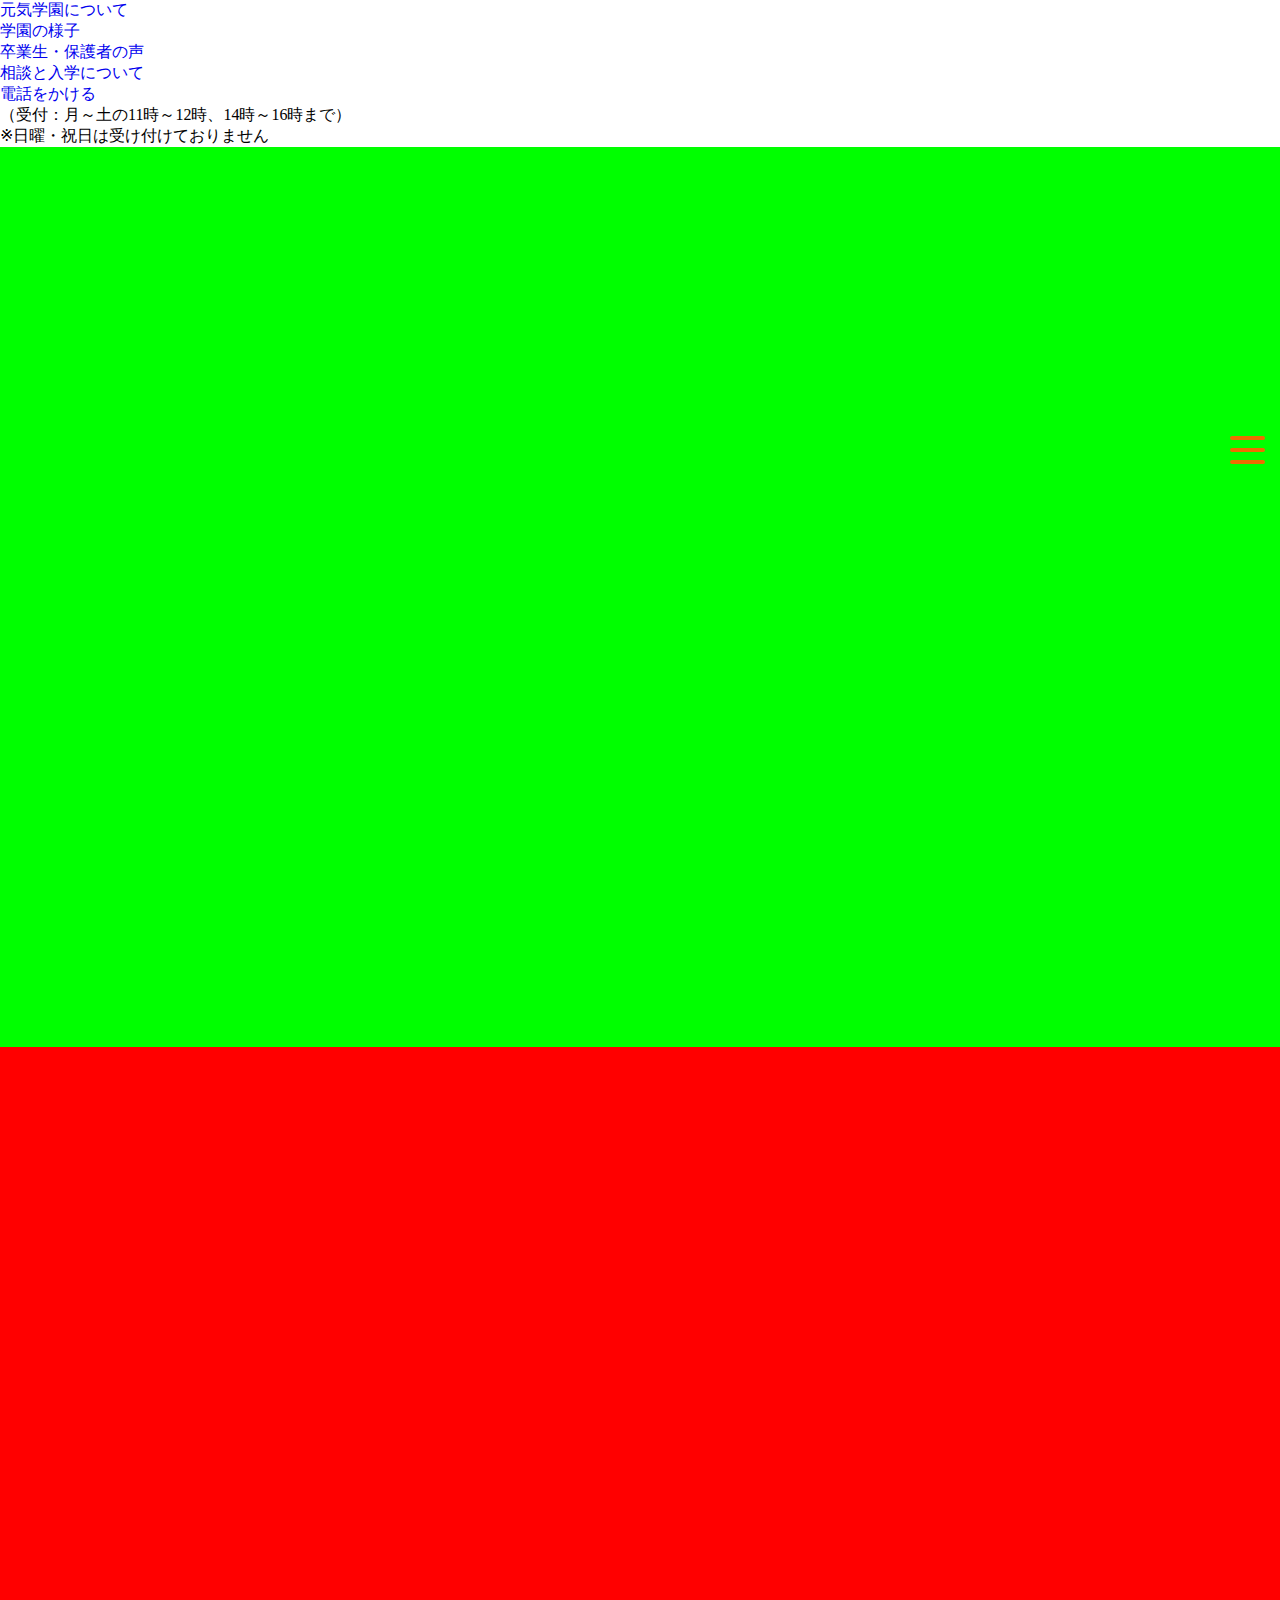
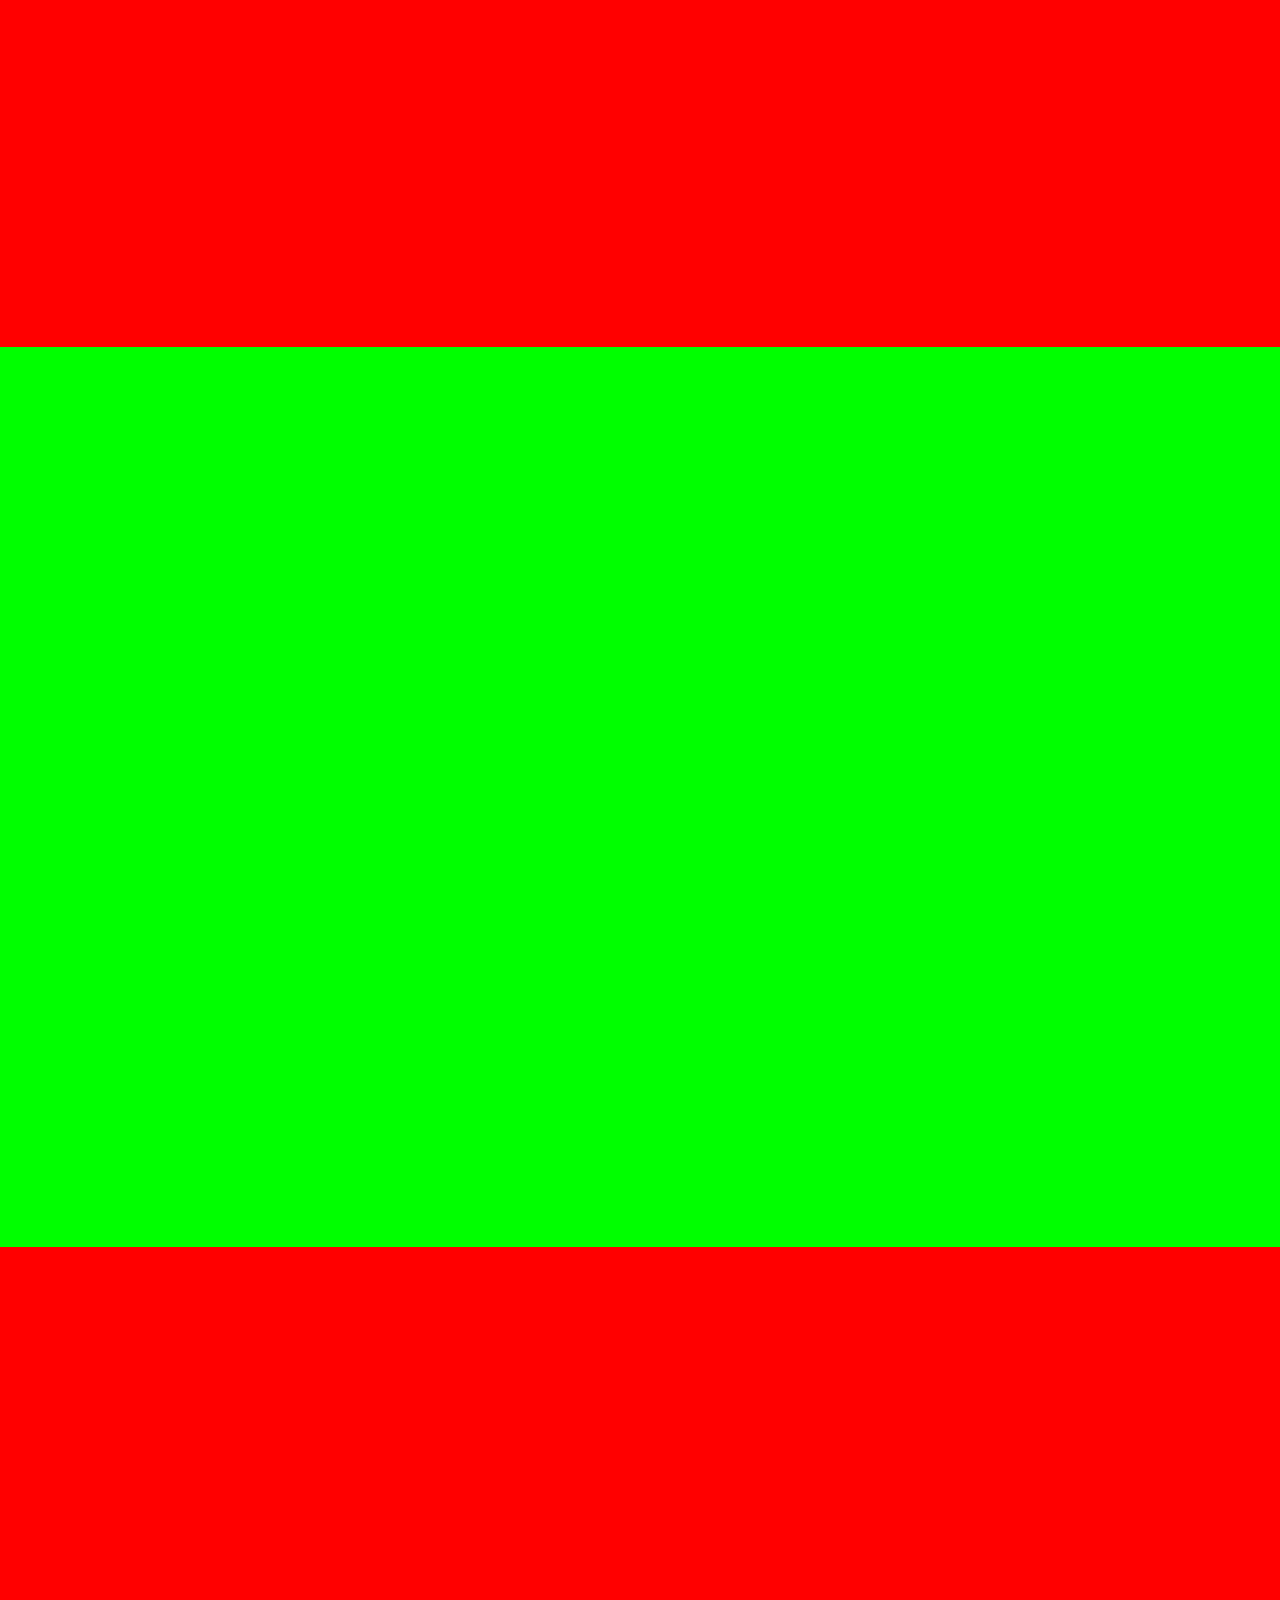
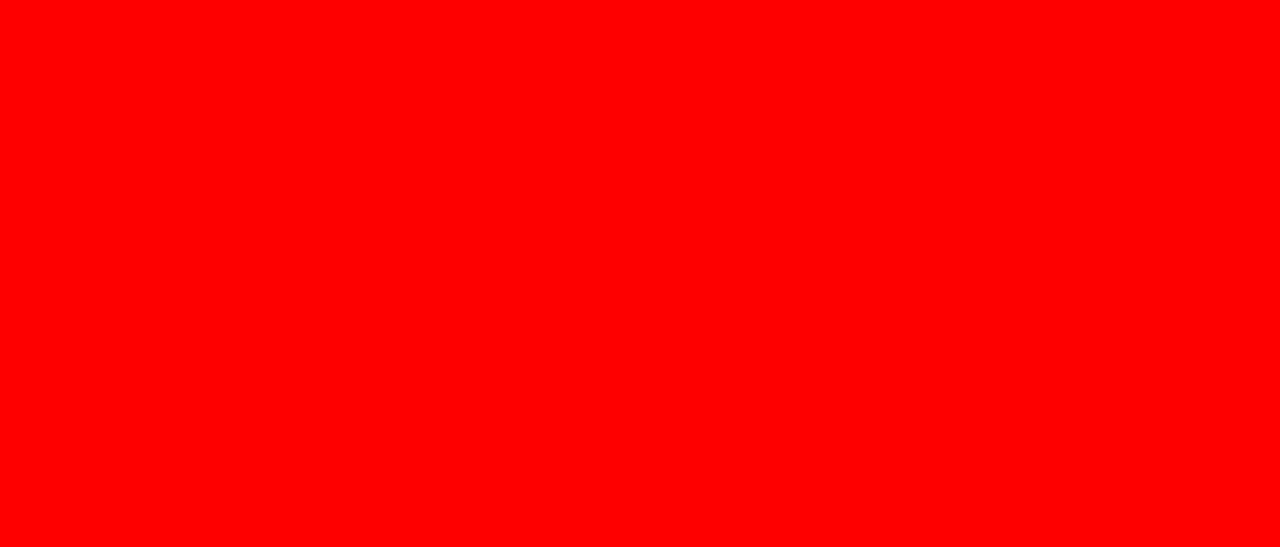
==== index-s.html @ 5c649ad0 "code changes" ====
<!DOCTYPE html>
<html>
<head>
	<title>Website Title</title>
	<meta charset="UTF-8">
	<meta name="viewport" content="width=device-width, initial-scale=1.0">
	<link rel="stylesheet" type="text/css" href="css/style-s.css">
	<link rel="stylesheet" type="text/css" href="css/style.css">
	<link rel="stylesheet" type="text/css" href="css/responsive.css">
	<link rel="icon" href="images/favicon.png">
</head>
<body>
	<div class="loader-wrapper"><div class="loader"></div></div>
	<header class="site_header">
		<a href="javascript:void(0);" class="navbar_toggler" type="button" data-toggle="collapse" data-target="#collapsibleNavbar">
			<div class="navbar_toggler_inner"></div>
		</a>
		<nav class="custom_navbar">
			<ul>
				<li>
					<a href="about.html">元気学園について</a>
				</li>
				<li>
					<a href="introduction.html">学園の様子</a>
				</li>
				<li>
					<a href="graduates.html">卒業生・保護者の声</a>
				</li>
				<li>
					<a href="consultation.html">相談と入学について</a>
				</li>
			</ul>
			<div class="header_contact_details">
				<a class="gradient_blue_btn" href="#"><i class="fas fa-phone-alt"></i>電話をかける</a>
				<p>（受付：月～土の11時～12時、14時～16時まで）<br>
				※日曜・祝日は受け付けておりません</p>
			</div>
		</nav>
	</header>
	<!-- demo section with on scroll animation start -->
	<section class="io fade" style="min-height: 100vh; background-color: #00ff00"></section>
	<section class="io fade upS" style="min-height: 100vh; background-color: #ff0000"></section>
	<section class="io fade" style="min-height: 100vh; background-color: #00ff00"></section>
	<section class="io fade upS" style="min-height: 100vh; background-color: #ff0000"></section>
	<!-- demo section with on scroll animation end -->
	<footer></footer>
	<div class="pagetop" style=""><a href="javascript:void(0)"><i class="fas fa-chevron-up"></i></a></div>
	<script src="js/jquery.min.js"></script>
	<script src="js/fonts-awesome-5.js"></script>
	<script src="js/intersection-observer-polyfill.js"></script>
	<script src="js/custom.js"></script>
</body>
</html>
---- css/style-s.css ----
/*fonts css start*/

/*fonts css end*/

/*common css start*/
*{
    box-sizing: border-box;
    margin: 0px;
    padding: 0px;
}
body, h1, h2, h3, h4, h5, h6, ul, li, p, a, span{
    margin: 0px;
    padding: 0px;
}
body {
    -webkit-font-smoothing: antialiased;
    -moz-font-smoothing: antialiased;
    -font-smoothing: antialiased;
    /*font-family: 'Noto Sans JP', sans-serif;*/
}
body.no_scroll {
    overflow: hidden;
}
a, button, input[type=submit], select{
    cursor: pointer;
}
a, a:hover, a:focus, 
button, button:hover, button:focus,
input, input:hover, input:focus, 
textarea, textarea:hover, textarea:focus,
select, select:hover, select:focus{
    outline: 0;
    box-shadow: none;
    text-decoration: none;
}
ul, ol, li{
    list-style: none;
}
img{
    max-width: 100%;
    display: block;
}
/*common css end*/

/*commmon grid css start*/
.custom_container {
    max-width: 1240px;
    padding: 0px 20px;
    margin: 0px auto;
}
.custom_row {
    display: -ms-flexbox;
    display: flex;
    -ms-flex-wrap: wrap;
    flex-wrap: wrap;
    margin: 0px -20px;
}
.custom_row_reverse {
    -ms-flex-direction: row-reverse;
    flex-direction: row-reverse;
}
.custom_col_4 {
    -ms-flex: 0 0 33.33%;
    flex: 0 0 33.33%;
    max-width: 33.33%;
    padding: 0 20px;
}
.custom_col_6 {
    -ms-flex: 0 0 50%;
    flex: 0 0 50%;
    max-width: 50%;
    padding: 0 20px;
}
.custom_col_8 {
    -ms-flex: 0 0 66.67%;
    flex: 0 0 66.67%;
    max-width: 66.67%;
    padding: 0 20px;
}
.custom_col_12 {
    -ms-flex: 0 0 100%;
    flex: 0 0 100%;
    max-width: 100%;
    padding: 0 20px;
}
/*commmon grid css end*/

/*header section css start*/
.navbar_toggler {
    padding: 0;
    height: 35px;
    width: 35px;
    border: none;
    outline: none !important;
    background-color: transparent;
    border-radius: 5px;
    position: absolute;
    top: 0;
    bottom: 0;
    margin: auto;
    right: 15px;
    z-index: 9999;
}
.navbar_toggler .navbar_toggler_inner,
.navbar_toggler .navbar_toggler_inner:after,
.navbar_toggler .navbar_toggler_inner:before {
    width: 35px;
    height: 4px;
    transition-timing-function: ease;
    transition-duration: 0.3s;
    transition-property: transform;
    border-radius: 4px;
    background-color: #ed6d00;
    position: absolute;
    left: 0;
    right: 0;
}
.navbar_toggler .navbar_toggler_inner{
    transition: top 75ms ease 0.12s,transform 75ms cubic-bezier(.55,.055,.675,.19);
    top: 0;
    bottom: 0;
    margin: auto;
}
.navbar_toggler .navbar_toggler_inner:after,
.navbar_toggler .navbar_toggler_inner:before {
    display: block;
    content: "";
}
.navbar_toggler .navbar_toggler_inner:before {
    transition: top 75ms ease 0.12s,opacity 75ms ease;
    top: -12px;
}
.navbar_toggler .navbar_toggler_inner:after {
    transition: bottom 75ms ease 0.12s,transform 75ms cubic-bezier(.55,.055,.675,.19);
    bottom: -12px;
}
.navbar_toggler.open_menu .navbar_toggler_inner {
    transition: top 75ms ease,transform 75ms cubic-bezier(.215,.61,.355,1) 0.12s;
    transform: rotate(45deg);
    top: 0;
}
.navbar_toggler.open_menu .navbar_toggler_inner:before {
    top: 0;
    transition: top 75ms ease,opacity 75ms ease 0.12s;
    opacity: 0;
}
.navbar_toggler.open_menu .navbar_toggler_inner:after {
    bottom: 0;
    transition: bottom 75ms ease,transform 75ms cubic-bezier(.215,.61,.355,1) 0.12s;
    transform: rotate(-90deg);
}
/*header section css end*/
---- css/style.css ----
/*fonts css start*/

/*fonts css end*/

/*common css start*/
*{
    box-sizing: border-box;
    margin: 0px;
    padding: 0px;
}
body, h1, h2, h3, h4, h5, h6, ul, li, p, a, span{
    margin: 0px;
    padding: 0px;
}
body {
    -webkit-font-smoothing: antialiased;
    -moz-font-smoothing: antialiased;
    -font-smoothing: antialiased;
    /*font-family: 'Noto Sans JP', sans-serif;*/
}
body.no_scroll {
    overflow: hidden;
}
a, button, input[type=submit], select{
    cursor: pointer;
}
a, a:hover, a:focus, 
button, button:hover, button:focus,
input, input:hover, input:focus, 
textarea, textarea:hover, textarea:focus,
select, select:hover, select:focus{
    outline: 0;
    box-shadow: none;
    text-decoration: none;
}
ul, ol, li{
    list-style: none;
}
img{
    max-width: 100%;
    display: block;
}
/*common css end*/

/*commmon grid css start*/
.custom_container {
    max-width: 1240px;
    padding: 0px 20px;
    margin: 0px auto;
}
.custom_row {
    display: -ms-flexbox;
    display: flex;
    -ms-flex-wrap: wrap;
    flex-wrap: wrap;
    margin: 0px -20px;
}
.custom_row_reverse {
    -ms-flex-direction: row-reverse;
    flex-direction: row-reverse;
}
.custom_col_4 {
    -ms-flex: 0 0 33.33%;
    flex: 0 0 33.33%;
    max-width: 33.33%;
    padding: 0 20px;
}
.custom_col_6 {
    -ms-flex: 0 0 50%;
    flex: 0 0 50%;
    max-width: 50%;
    padding: 0 20px;
}
.custom_col_8 {
    -ms-flex: 0 0 66.67%;
    flex: 0 0 66.67%;
    max-width: 66.67%;
    padding: 0 20px;
}
.custom_col_12 {
    -ms-flex: 0 0 100%;
    flex: 0 0 100%;
    max-width: 100%;
    padding: 0 20px;
}
/*commmon grid css end*/

/*header section css start*/
.navbar_toggler {
    padding: 0;
    height: 35px;
    width: 35px;
    border: none;
    outline: none !important;
    background-color: transparent;
    border-radius: 5px;
    position: absolute;
    top: 0;
    bottom: 0;
    margin: auto;
    right: 15px;
    z-index: 9999;
}
.navbar_toggler .navbar_toggler_inner,
.navbar_toggler .navbar_toggler_inner:after,
.navbar_toggler .navbar_toggler_inner:before {
    width: 35px;
    height: 4px;
    transition-timing-function: ease;
    transition-duration: 0.3s;
    transition-property: transform;
    border-radius: 4px;
    background-color: #ed6d00;
    position: absolute;
    left: 0;
    right: 0;
}
.navbar_toggler .navbar_toggler_inner{
    transition: top 75ms ease 0.12s,transform 75ms cubic-bezier(.55,.055,.675,.19);
    top: 0;
    bottom: 0;
    margin: auto;
}
.navbar_toggler .navbar_toggler_inner:after,
.navbar_toggler .navbar_toggler_inner:before {
    display: block;
    content: "";
}
.navbar_toggler .navbar_toggler_inner:before {
    transition: top 75ms ease 0.12s,opacity 75ms ease;
    top: -12px;
}
.navbar_toggler .navbar_toggler_inner:after {
    transition: bottom 75ms ease 0.12s,transform 75ms cubic-bezier(.55,.055,.675,.19);
    bottom: -12px;
}
.navbar_toggler.open_menu .navbar_toggler_inner {
    transition: top 75ms ease,transform 75ms cubic-bezier(.215,.61,.355,1) 0.12s;
    transform: rotate(45deg);
    top: 0;
}
.navbar_toggler.open_menu .navbar_toggler_inner:before {
    top: 0;
    transition: top 75ms ease,opacity 75ms ease 0.12s;
    opacity: 0;
}
.navbar_toggler.open_menu .navbar_toggler_inner:after {
    bottom: 0;
    transition: bottom 75ms ease,transform 75ms cubic-bezier(.215,.61,.355,1) 0.12s;
    transform: rotate(-90deg);
}
/*header section css end*/
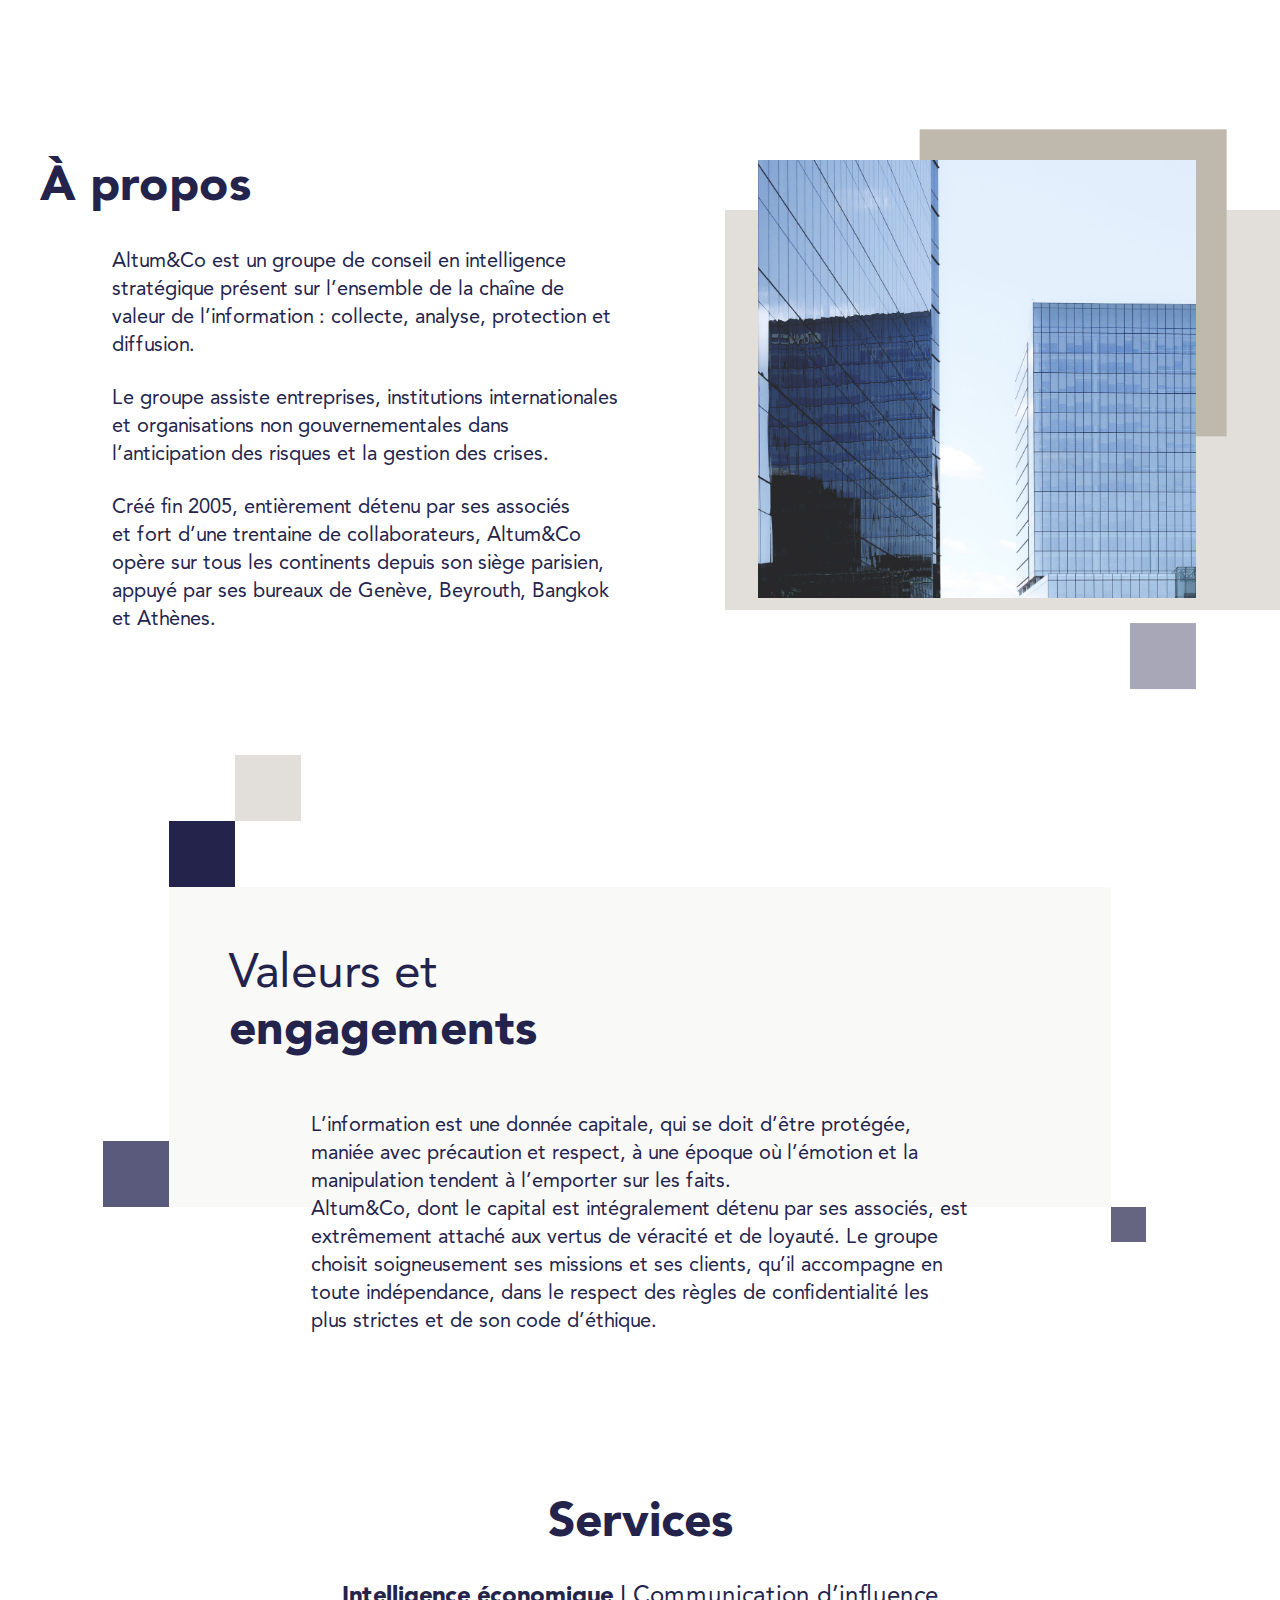
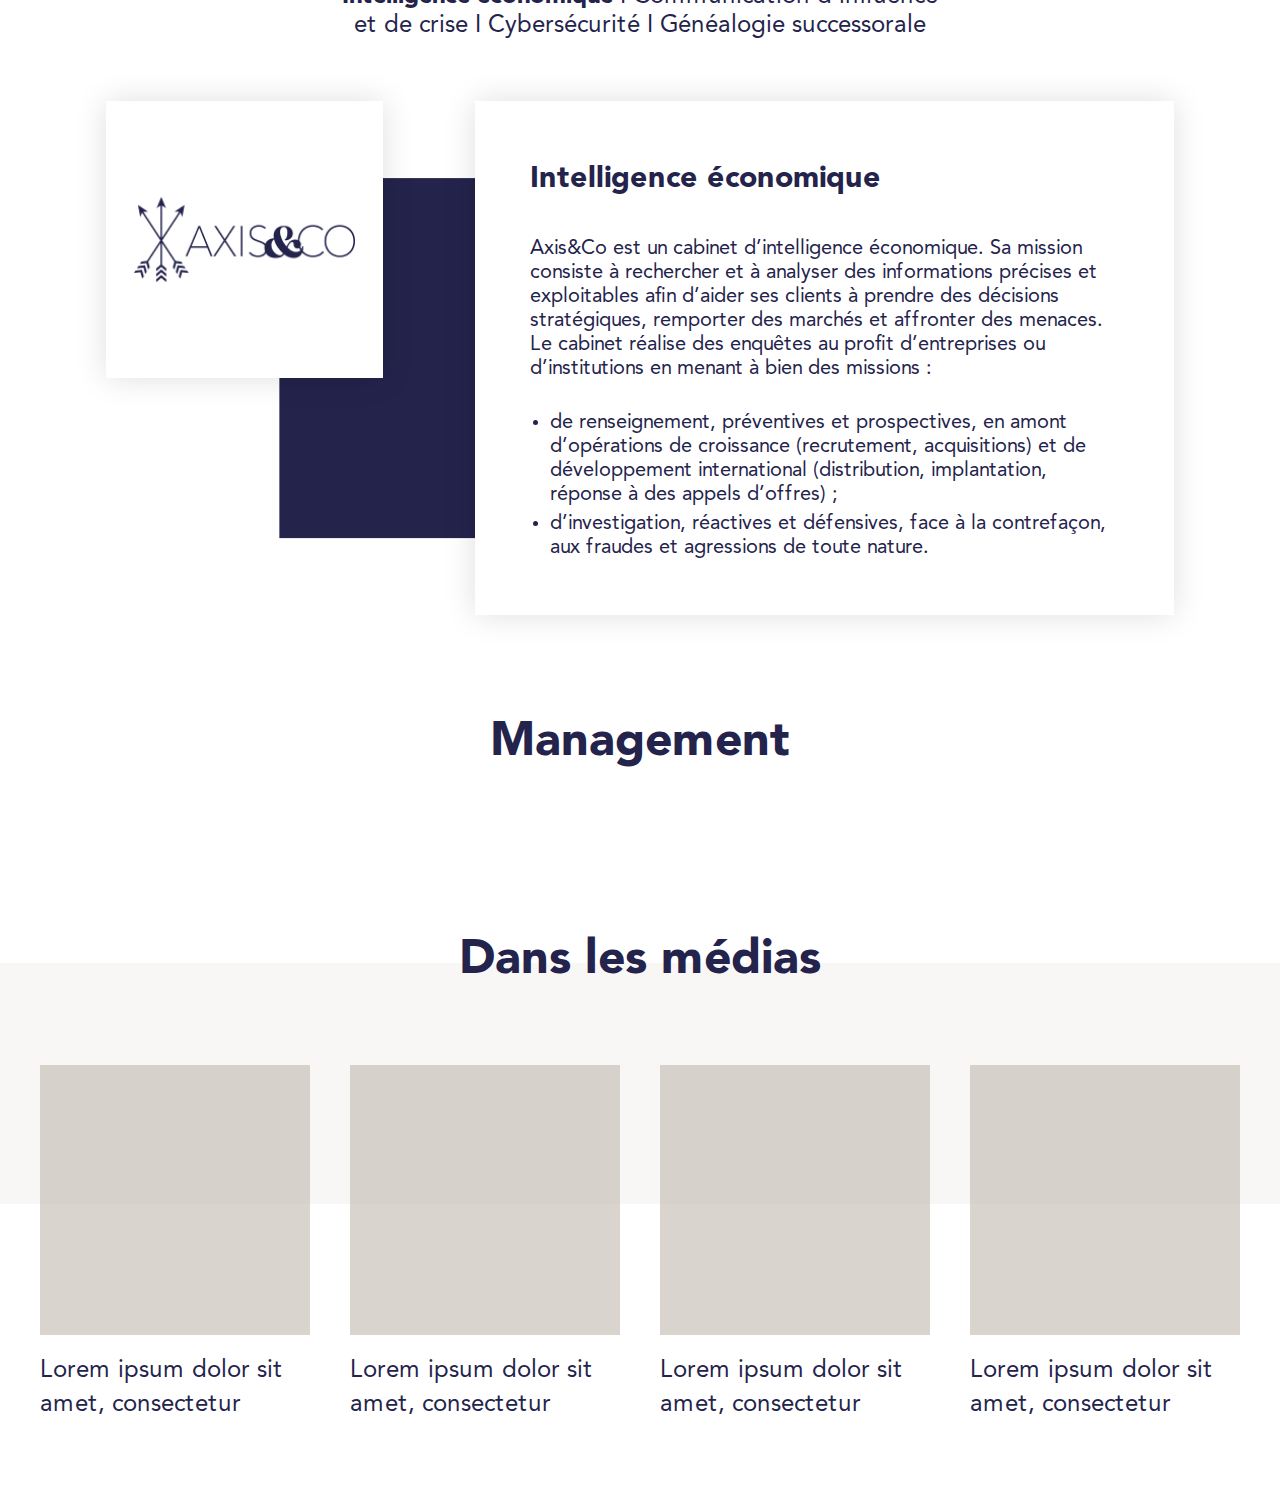
==== commit 07c72a8d: "Complete Design with responsive, Slider Pending" ====
--- a/index-s.html
+++ b/index-s.html
@@ -1,17 +1,20 @@
 <!DOCTYPE html>
 <html>
+
 <head>
 	<title>Website Title</title>
 	<meta charset="UTF-8">
 	<meta name="viewport" content="width=device-width, initial-scale=1.0">
+	<link rel="stylesheet" type="text/css" href="css/fonts.css">
+	<link rel="stylesheet" type="text/css" href="css/style.css">
 	<link rel="stylesheet" type="text/css" href="css/style-s.css">
-	<link rel="stylesheet" type="text/css" href="css/style.css">
 	<link rel="stylesheet" type="text/css" href="css/responsive.css">
 	<link rel="icon" href="images/favicon.png">
 </head>
+
 <body>
-	<div class="loader-wrapper"><div class="loader"></div></div>
-	<header class="site_header">
+	<!-- <div class="loader-wrapper"><div class="loader"></div></div> -->
+	<!-- <header class="site_header">
 		<a href="javascript:void(0);" class="navbar_toggler" type="button" data-toggle="collapse" data-target="#collapsibleNavbar">
 			<div class="navbar_toggler_inner"></div>
 		</a>
@@ -36,18 +39,166 @@
 				※日曜・祝日は受け付けておりません</p>
 			</div>
 		</nav>
-	</header>
+	</header> -->
+	<section class="propos_section">
+		<div class="custom_container">
+			<div class="custom_row">
+				<div class="custom_col_6">
+					<div class="propos_cont">
+						<h2>À propos</h2>
+						<div class="propos_para">
+							<p>Altum&Co est un groupe de conseil en intelligence stratégique présent sur l’ensemble de
+								la chaîne de valeur de l’information : collecte, analyse, protection et diffusion.</p>
+							<p>Le groupe assiste entreprises, institutions internationales et organisations non
+								gouvernementales dans l’anticipation des risques et la gestion des crises.</p>
+							<p>Créé fin 2005, entièrement détenu par ses associés<br />
+								et fort d’une trentaine de collaborateurs, Altum&Co opère sur tous les continents depuis
+								son siège parisien, appuyé par ses bureaux de Genève, Beyrouth, Bangkok et Athènes. </p>
+						</div>
+					</div>
+				</div>
+				<div class="custom_col_6">
+					<div class="propos_img">
+						<div class="img">
+							<img src="images/propos_img.jpg" />
+						</div>
+					</div>
+				</div>
+			</div>
+		</div>
+	</section>
+	<section class="engagements_section">
+		<div class="custom_container">
+			<div class="engagements_cont">
+				<span class="engagements_pattern">
+					<span class="engagements_pattern_inner"></span>
+				</span>
+				<h2>Valeurs et<br />
+					<strong>engagements</strong>
+				</h2>
+				<div class="engagements_para">
+					<p>L’information est une donnée capitale, qui se doit d’être protégée, maniée avec précaution et
+						respect, à une époque où l’émotion et la manipulation tendent à l’emporter sur les faits.<br />
+						Altum&Co, dont le capital est intégralement détenu par ses associés, est extrêmement attaché aux
+						vertus de véracité et de loyauté. Le groupe choisit soigneusement ses missions et ses clients,
+						qu’il accompagne en toute indépendance, dans le respect des règles de confidentialité les plus
+						strictes et de son code d’éthique.</p>
+				</div>
+			</div>
+		</div>
+	</section>
+	<section class="service_section">
+		<div class="custom_container">
+			<div class="service_head">
+				<h2>Services</h2>
+				<p><strong>Intelligence économique</strong> I Communication d’influence
+					et de crise I Cybersécurité I Généalogie successorale</p>
+			</div>
+			<div class="service_layer">
+				<div class="custom_row">
+					<div class="custom_col_4">
+						<div class="service_col_inner service_layer_img">
+							<div class="img">
+								<img src="images/service_img01.png" />
+							</div>
+						</div>
+					</div>
+					<div class="custom_col_8">
+						<div class="service_col_inner service_layer_cont">
+							<div class="service_cont_sub">
+								<h4>Intelligence économique</h4>
+								<p>Axis&Co est un cabinet d’intelligence économique. Sa mission consiste à rechercher et
+									à analyser des informations précises et exploitables afin d’aider ses clients à
+									prendre des décisions stratégiques, remporter des marchés et affronter des menaces.
+									Le cabinet réalise des enquêtes au profit d’entreprises ou d’institutions en menant
+									à bien des missions :</p>
+								<ul>
+									<li>de renseignement, préventives et prospectives, en amont d’opérations de
+										croissance (recrutement, acquisitions) et de développement international
+										(distribution, implantation, réponse à des appels d’offres) ;</li>
+									<li>d’investigation, réactives et défensives, face à la contrefaçon, aux fraudes et
+										agressions de toute nature.</li>
+								</ul>
+							</div>
+						</div>
+					</div>
+				</div>
+			</div>
+		</div>
+	</section>
+	<section class="management_section">
+		<div class="custom_container">
+			<div class="management_head">
+				<h2>Management</h2>
+			</div>
+		</div>
+	</section>
+	<section class="media_section">
+		<span class="media_bg_pattern"></span>
+		<div class="custom_container">
+			<div class="media_head">
+				<h2>Dans les médias</h2>
+			</div>
+			<div class="custom_row">
+				<div class="custom_col_3">
+					<div class="media_block">
+						<div class="media_img">
+							<!-- IMG ELEMENT INTEGRET HERE -->
+						</div>
+						<div class="media_cont">
+							<p>Lorem ipsum dolor sit amet, consectetur </p>
+						</div>
+					</div>
+				</div>
+				<div class="custom_col_3">
+					<div class="media_block">
+						<div class="media_img">
+							<!-- IMG ELEMENT INTEGRET HERE -->
+						</div>
+						<div class="media_cont">
+							<p>Lorem ipsum dolor sit amet, consectetur </p>
+						</div>
+					</div>
+				</div>
+				<div class="custom_col_3">
+					<div class="media_block">
+						<div class="media_img">
+							<!-- IMG ELEMENT INTEGRET HERE -->
+						</div>
+						<div class="media_cont">
+							<p>Lorem ipsum dolor sit amet, consectetur </p>
+						</div>
+					</div>
+				</div>
+				<div class="custom_col_3">
+					<div class="media_block">
+						<div class="media_img">
+							<!-- IMG ELEMENT INTEGRET HERE -->
+						</div>
+						<div class="media_cont">
+							<p>Lorem ipsum dolor sit amet, consectetur </p>
+						</div>
+					</div>
+				</div>
+			</div>
+		</div>
+	</section>
 	<!-- demo section with on scroll animation start -->
+	<!--
 	<section class="io fade" style="min-height: 100vh; background-color: #00ff00"></section>
 	<section class="io fade upS" style="min-height: 100vh; background-color: #ff0000"></section>
 	<section class="io fade" style="min-height: 100vh; background-color: #00ff00"></section>
 	<section class="io fade upS" style="min-height: 100vh; background-color: #ff0000"></section>
+	-->
 	<!-- demo section with on scroll animation end -->
 	<footer></footer>
+	<!--
 	<div class="pagetop" style=""><a href="javascript:void(0)"><i class="fas fa-chevron-up"></i></a></div>
+	-->
 	<script src="js/jquery.min.js"></script>
 	<script src="js/fonts-awesome-5.js"></script>
 	<script src="js/intersection-observer-polyfill.js"></script>
 	<script src="js/custom.js"></script>
 </body>
+
 </html>--- a/css/fonts.css
+++ b/css/fonts.css
@@ -0,0 +1,52 @@
+@font-face {
+    font-family: 'Avenir';
+    src: url('../fonts/AvenirLTStd-Book.eot');
+    src: url('../fonts/AvenirLTStd-Book.eot?#iefix') format('embedded-opentype'),
+        url('../fonts/AvenirLTStd-Book.woff2') format('woff2'),
+        url('../fonts/AvenirLTStd-Book.woff') format('woff'),
+        url('../fonts/AvenirLTStd-Book.ttf') format('truetype'),
+        url('../fonts/AvenirLTStd-Book.svg#AvenirLTStd-Book') format('svg');
+    font-weight: normal;
+    font-style: normal;
+    font-display: swap;
+}
+
+@font-face {
+    font-family: 'Avenir';
+    src: url('../fonts/AvenirLTStd-Roman.eot');
+    src: url('../fonts/AvenirLTStd-Roman.eot?#iefix') format('embedded-opentype'),
+        url('../fonts/AvenirLTStd-Roman.woff2') format('woff2'),
+        url('../fonts/AvenirLTStd-Roman.woff') format('woff'),
+        url('../fonts/AvenirLTStd-Roman.ttf') format('truetype'),
+        url('../fonts/AvenirLTStd-Roman.svg#AvenirLTStd-Roman') format('svg');
+    font-weight: normal;
+    font-style: normal;
+    font-display: swap;
+}
+
+@font-face {
+    font-family: 'Avenir';
+    src: url('../fonts/AvenirLTStd-Black.eot');
+    src: url('../fonts/AvenirLTStd-Black.eot?#iefix') format('embedded-opentype'),
+        url('../fonts/AvenirLTStd-Black.woff2') format('woff2'),
+        url('../fonts/AvenirLTStd-Black.woff') format('woff'),
+        url('../fonts/AvenirLTStd-Black.ttf') format('truetype'),
+        url('../fonts/AvenirLTStd-Black.svg#AvenirLTStd-Black') format('svg');
+    font-weight: 900;
+    font-style: normal;
+    font-display: swap;
+}
+
+@font-face {
+    font-family: 'Avenir';
+    src: url('../fonts/Avenir-Light.eot');
+    src: url('../fonts/Avenir-Light.eot?#iefix') format('embedded-opentype'),
+        url('../fonts/Avenir-Light.woff2') format('woff2'),
+        url('../fonts/Avenir-Light.woff') format('woff'),
+        url('../fonts/Avenir-Light.ttf') format('truetype'),
+        url('../fonts/Avenir-Light.svg#Avenir-Light') format('svg');
+    font-weight: 300;
+    font-style: normal;
+    font-display: swap;
+}
+
--- a/css/style-s.css
+++ b/css/style-s.css
@@ -1,152 +1,517 @@
-/*fonts css start*/
-
-/*fonts css end*/
-
-/*common css start*/
-*{
-    box-sizing: border-box;
-    margin: 0px;
-    padding: 0px;
-}
-body, h1, h2, h3, h4, h5, h6, ul, li, p, a, span{
-    margin: 0px;
-    padding: 0px;
-}
-body {
-    -webkit-font-smoothing: antialiased;
-    -moz-font-smoothing: antialiased;
-    -font-smoothing: antialiased;
-    /*font-family: 'Noto Sans JP', sans-serif;*/
-}
-body.no_scroll {
-    overflow: hidden;
-}
-a, button, input[type=submit], select{
-    cursor: pointer;
-}
-a, a:hover, a:focus, 
-button, button:hover, button:focus,
-input, input:hover, input:focus, 
-textarea, textarea:hover, textarea:focus,
-select, select:hover, select:focus{
-    outline: 0;
-    box-shadow: none;
-    text-decoration: none;
-}
-ul, ol, li{
-    list-style: none;
-}
-img{
-    max-width: 100%;
+body{
+    font-family: 'Avenir';
+    line-height: 1.2;
+}
+.custom_col_3 {
+    -ms-flex: 0 0 25%;
+    flex: 0 0 25%;
+    max-width: 25%;
+    padding: 0 20px;
+}
+
+/* PROPOS SECTION */
+.propos_section{
+    position: relative;
+    width: 100%;
+    padding: 160px 0 162px;
+}
+.propos_section .custom_container{
+    position: relative;
+    z-index: 1;
+}
+.propos_section:before{
+    content: '';
+    position: absolute;
+    right: 0;
+    top: 50%;
+    transform: translate(0, -50%);
+    width: calc(50% - 85px);
+    height: 400px;
+    background-color: #bfb8ad;
+    opacity: 0.45;
+}
+.propos_cont{
+    position: relative;
+    z-index: 1;
+}
+.propos_cont h2{
+    color: #23234c;
+    font-size: 48px;
+    font-weight: 900;
+    margin-bottom: 30px;
+}
+.propos_cont p{
+    color: #23234c;
+    font-size: 20px;
+    font-weight: 400;
+    line-height: 1.4;
+    margin-bottom: 25px;
+}
+.propos_para{
+    width: 100%;
+    padding-left: 72px;
+}
+.propos_img{
+    position: relative;
+    width: 100%;
+    max-width: 438px;
+    margin-left: auto;
+    margin-right: 44px;
+}
+.propos_img:before{
+    content: '';
+    position: absolute;
+    bottom: 0;
+    right: 0;
+    width: 66px;
+    height: 66px;
+    transform: translate(0, 138%);
+    background-color: #23234c;
+    opacity: 0.40;
+}
+.propos_img .img{
+    position: relative;
+    width: 100%;
+    height: 0;
+    padding-top: 100%;
+    z-index: 1;
+}
+.propos_img .img:before{
+    content: '';
+    position: absolute;
+    top: 0;
+    right: 0;
+    width: 70%;
+    height: 70%;
+    transform: translate(10%, -10%);
+    background-color: #bfb8ad;
+}
+.propos_img .img img{
+    position: absolute;
+    top: 0;
+    left: 0;
+    right: 0;
+    bottom: 0;
+    width: 100%;
+    height: 100%;
+    object-fit: cover;
+    z-index: 1;
+}
+
+
+
+/* engagements */
+.engagements_section{
+    padding: 66px 0 50px;
+}
+.engagements_section .custom_container{
+    padding: 0 70px;
+}
+.engagements_cont{
+    position: relative;
+    width: 100%;
+    max-width: 942px;
+    margin: auto;
+    z-index: 1;
+    padding: 60px;
+}
+.engagements_pattern{
+    position: absolute;
+    top: 0;
+    left: 0;
+    right: 0;
+    width: 100%;
+    height: 63%;
+    z-index: -1;
+    background-color: rgba(226, 223, 218, 0.20);
+}
+.engagements_pattern:before{
+    content: "";
+    position: absolute;
+    bottom: 0;
+    left: 0;
+    width: 66px;
+    height: 66px;
+    transform: translate(-100%, 0);
+    background-color: #141444;
+    opacity: 0.70;
+}
+.engagements_pattern:after{
+    content: "";
+    position: absolute;
+    bottom: 0;
+    right: 0;
+    width: 35px;
+    height: 35px;
+    transform: translate(100%, 100%);
+    background-color: #23234c;
+    opacity: 0.70;
+}
+.engagements_pattern_inner{
     display: block;
-}
-/*common css end*/
-
-/*commmon grid css start*/
-.custom_container {
-    max-width: 1240px;
-    padding: 0px 20px;
-    margin: 0px auto;
-}
-.custom_row {
-    display: -ms-flexbox;
-    display: flex;
-    -ms-flex-wrap: wrap;
-    flex-wrap: wrap;
-    margin: 0px -20px;
-}
-.custom_row_reverse {
-    -ms-flex-direction: row-reverse;
-    flex-direction: row-reverse;
-}
-.custom_col_4 {
-    -ms-flex: 0 0 33.33%;
-    flex: 0 0 33.33%;
-    max-width: 33.33%;
-    padding: 0 20px;
-}
-.custom_col_6 {
-    -ms-flex: 0 0 50%;
-    flex: 0 0 50%;
-    max-width: 50%;
-    padding: 0 20px;
-}
-.custom_col_8 {
-    -ms-flex: 0 0 66.67%;
-    flex: 0 0 66.67%;
-    max-width: 66.67%;
-    padding: 0 20px;
-}
-.custom_col_12 {
-    -ms-flex: 0 0 100%;
-    flex: 0 0 100%;
-    max-width: 100%;
-    padding: 0 20px;
-}
-/*commmon grid css end*/
-
-/*header section css start*/
-.navbar_toggler {
-    padding: 0;
-    height: 35px;
-    width: 35px;
-    border: none;
-    outline: none !important;
-    background-color: transparent;
-    border-radius: 5px;
-    position: absolute;
-    top: 0;
-    bottom: 0;
+    position: absolute;
+    top: 0;
+    left: 0;
+    width: 132px;
+    height: 132px;
+    transform: translate(0, -100%);
+    z-index: -1;
+}
+.engagements_pattern_inner:before,
+.engagements_pattern_inner:after{
+    content: '';
+    position: absolute;
+    width: 50%;
+    height: 50%;
+}
+.engagements_pattern_inner:before{
+    top: 0;
+    right: 0;
+    background-color: #bfb8ad;
+    opacity: 0.45;
+}
+.engagements_pattern_inner:after{
+    bottom: 0;
+    left: 0;
+    background-color: #23234c;
+}
+.engagements_cont h2{
+    color: #23234c;
+    font-size: 48px;
+    font-weight: 400;
+    line-height: 1.2;
+    margin-bottom: 50px;
+}
+.engagements_para{
+    width: 80%;
+    max-width: 690px;
     margin: auto;
-    right: 15px;
-    z-index: 9999;
-}
-.navbar_toggler .navbar_toggler_inner,
-.navbar_toggler .navbar_toggler_inner:after,
-.navbar_toggler .navbar_toggler_inner:before {
-    width: 35px;
-    height: 4px;
-    transition-timing-function: ease;
-    transition-duration: 0.3s;
-    transition-property: transform;
-    border-radius: 4px;
-    background-color: #ed6d00;
-    position: absolute;
-    left: 0;
-    right: 0;
-}
-.navbar_toggler .navbar_toggler_inner{
-    transition: top 75ms ease 0.12s,transform 75ms cubic-bezier(.55,.055,.675,.19);
-    top: 0;
-    bottom: 0;
+}
+.engagements_cont p{
+    color: #23234c;
+    font-size: 20px;
+    font-weight: 400;
+    line-height: 1.4;
+}
+
+
+/* SERVICE */
+.service_section{
+    width: 100%;
+    padding: 50px 0;
+}
+.service_head{
+    width: 100%;
+    text-align: center;
+    margin-bottom: 60px;
+}
+.service_head h2{
+    color: #23234c;
+    font-size: 48px;
+    font-weight: 900;
+    margin-bottom: 30px;
+}
+.service_head p{
+    width: 100%;
+    max-width: 600px;
     margin: auto;
-}
-.navbar_toggler .navbar_toggler_inner:after,
-.navbar_toggler .navbar_toggler_inner:before {
-    display: block;
-    content: "";
-}
-.navbar_toggler .navbar_toggler_inner:before {
-    transition: top 75ms ease 0.12s,opacity 75ms ease;
-    top: -12px;
-}
-.navbar_toggler .navbar_toggler_inner:after {
-    transition: bottom 75ms ease 0.12s,transform 75ms cubic-bezier(.55,.055,.675,.19);
-    bottom: -12px;
-}
-.navbar_toggler.open_menu .navbar_toggler_inner {
-    transition: top 75ms ease,transform 75ms cubic-bezier(.215,.61,.355,1) 0.12s;
-    transform: rotate(45deg);
-    top: 0;
-}
-.navbar_toggler.open_menu .navbar_toggler_inner:before {
-    top: 0;
-    transition: top 75ms ease,opacity 75ms ease 0.12s;
-    opacity: 0;
-}
-.navbar_toggler.open_menu .navbar_toggler_inner:after {
-    bottom: 0;
-    transition: bottom 75ms ease,transform 75ms cubic-bezier(.215,.61,.355,1) 0.12s;
-    transform: rotate(-90deg);
-}
-/*header section css end*/+    color: #23234c;
+    font-size: 24px;
+}
+.service_layer{
+    width: 100%;
+    max-width: 1068px;
+    margin: auto;
+}
+.service_layer_img{
+    width: 100%;
+    max-width: 277px;
+    margin: 0 auto 30px 0;
+}
+.service_layer_img .img{
+    position: relative;
+    width: 100%;
+    height: 0;
+    padding-top: 100%;
+    background-color: #FFFFFF;
+    box-shadow: 0 0 30px rgba(0, 0, 0, 0.13);
+}
+.service_layer_img .img img{
+    display: table;
+    position: absolute;
+    top: 0;
+    left: 0;
+    right: 0;
+    bottom: 0;
+    width: 80%;
+    height: 80%;
+    object-fit: contain;
+    margin: auto;
+}
+.service_layer_cont{
+    position: relative;
+}
+.service_layer_cont:before{
+    content: '';
+    position: absolute;
+    top: 50%;
+    left: 0;
+    transform: translate(-28%,-50%);
+    width: 100%;
+    height: 70%;
+    background-color: #23234c;
+    z-index: -1;
+}
+.service_cont_sub{
+    position: relative;
+    width: 100%;
+    max-width: 735px;
+    margin-left: auto;
+    box-shadow: 0 0 30px rgba(0, 0, 0, 0.13);
+    padding: 60px 55px 50px;
+    z-index: 2;
+    background-color: #FFFFFF;
+}
+.service_layer_cont h4{
+    color: #23234c;
+    font-size: 30px;
+    font-weight: 900;
+    margin-bottom: 40px;
+}
+.service_layer_cont p,
+.service_layer_cont li{
+    color: #23234c;
+    font-size: 20px;
+    margin-bottom: 30px;
+}
+.service_layer_cont ul{
+    padding-left: 20px;
+}
+.service_layer_cont li{
+    list-style-type: disc;
+    margin-bottom: 5px;
+}
+
+
+/* Management */
+.management_section{
+    width: 100%;
+    padding: 50px 0;
+}
+.management_head{
+    width: 100%;
+    text-align: center;
+    margin-bottom: 60px;
+}
+.management_head h2{
+    color: #23234c;
+    font-size: 48px;
+    font-weight: 900;
+    margin-bottom: 30px;
+}
+
+
+/* Media */
+.media_section{
+    position: relative;
+    width: 100%;
+    padding: 50px 0;
+}
+.media_bg_pattern{
+    position: absolute;
+    top: 80px;
+    left: 0;
+    right: 0;
+    width: 100%;
+    height: 40%;
+    background-color: #e2dfda;
+    opacity: 0.25;
+    z-index: -1;
+}
+.media_block{
+    width: 100%;
+    padding: 15px 0;
+}
+.media_head{
+    width: 100%;
+    text-align: center;
+    margin-bottom: 60px;
+}
+.media_head h2{
+    color: #23234c;
+    font-size: 48px;
+    font-weight: 900;
+    margin-bottom: 30px;
+}
+.media_img{
+    position: relative;
+    width: 100%;
+    height: 0;
+    padding-top: 100%;
+    background-color: rgba(191, 184, 173, 0.6);
+    margin-bottom: 20px;
+}
+.media_img img{
+    position: absolute;
+    top: 0;
+    left: 0;
+    right: 0;
+    bottom: 0;
+    width: 100%;
+    height: 100%;
+    object-fit: cover;
+}
+.media_cont p{
+    color: #23234c;
+    font-size: 24px;
+    line-height: 1.4;
+}
+
+
+@media (max-width: 991px){
+    .propos_section{
+        padding: 100px 0;
+    }
+    .propos_section:before{
+        top: auto;
+        bottom: 0;
+        transform: translate(0, -137px);
+    }
+    .propos_section .custom_col_6 {
+        -ms-flex: 0 0 100%;
+        flex: 0 0 100%;
+        max-width: 100%;
+    }
+    .propos_para{
+        padding-left: 50px;
+    }
+    .propos_img{
+        margin-top: 50px;
+    }
+    .engagements_cont{
+        padding: 40px;
+    }
+    .service_cont_sub{
+        padding: 40px;
+    }
+    .media_section .custom_col_3 {
+        -ms-flex: 0 0 50%;
+        flex: 0 0 50%;
+        max-width: 50%;
+    }
+}
+@media (max-width: 767px){
+    .propos_section{
+        padding: 50px 0;
+    }
+    .propos_section:before{
+        width: 70%;
+        height: 250px;
+    }
+    .propos_cont h2,
+    .engagements_cont h2,
+    .service_head h2,
+    .management_head h2,
+    .media_head h2{
+        font-size: 30px;
+    }
+    .propos_cont h2{
+        margin-bottom: 20px;
+    }
+    .propos_para{
+        padding-left: 20px;
+    }
+    .propos_cont p{
+        margin-bottom: 15px;
+    }
+    .propos_cont p,
+    .engagements_cont p,
+    .service_layer_cont p,
+    .service_layer_cont li{
+        font-size: 16px;
+    }
+    .propos_img{
+        max-width: 300px;
+    }
+    .engagements_section{
+        padding: 50px 0 30px;
+    }
+    .engagements_cont h2{
+        margin-bottom: 20px;
+    }
+    .service_section{
+        padding: 30px 0;
+    }
+    .service_head h2{
+        margin-bottom: 15px;
+    }
+    .service_head p,
+    .media_cont p{
+        font-size: 18px;
+    }
+    .service_layer_cont h4{
+        margin-bottom: 15px;
+    }
+    .service_layer_cont p{
+        margin-bottom: 10px;
+    }
+    .propos_img:before,
+    .engagements_pattern:before{
+        width: 40px;
+        height: 40px;
+    }
+    .engagements_pattern_inner{
+        width: 80px;
+        height: 80px;
+    }
+    .engagements_pattern:after{
+        width: 20px;
+        height: 20px;
+    }
+    .engagements_cont{
+        padding: 20px;
+    }
+    .engagements_para{
+        width: 90%;
+    }
+    .management_section{
+        padding: 30px 0;
+    }
+    .management_head h2{
+        margin-bottom: 15px;
+    }
+    .media_section{
+        padding: 30px 0;
+    }
+    .media_head{
+        margin-bottom: 30px;
+    }
+    .media_head h2{
+        margin-bottom: 15px;
+    }
+    .media_img{
+        margin-bottom: 10px;
+    }
+}
+@media (max-width: 575px){
+    .engagements_section .custom_container{
+        padding: 0 20px;
+    }
+    .service_layer .custom_col_4,
+    .service_layer .custom_col_8{
+        -ms-flex: 0 0 100%;
+        flex: 0 0 100%;
+        max-width: 100%;
+    }
+    .service_layer_cont:before{
+        top: 0;
+    }
+    .service_cont_sub{
+        padding: 20px;
+    }
+    .media_section .custom_col_3 {
+        -ms-flex: 0 0 100%;
+        flex: 0 0 100%;
+        max-width: 100%;
+    }
+}